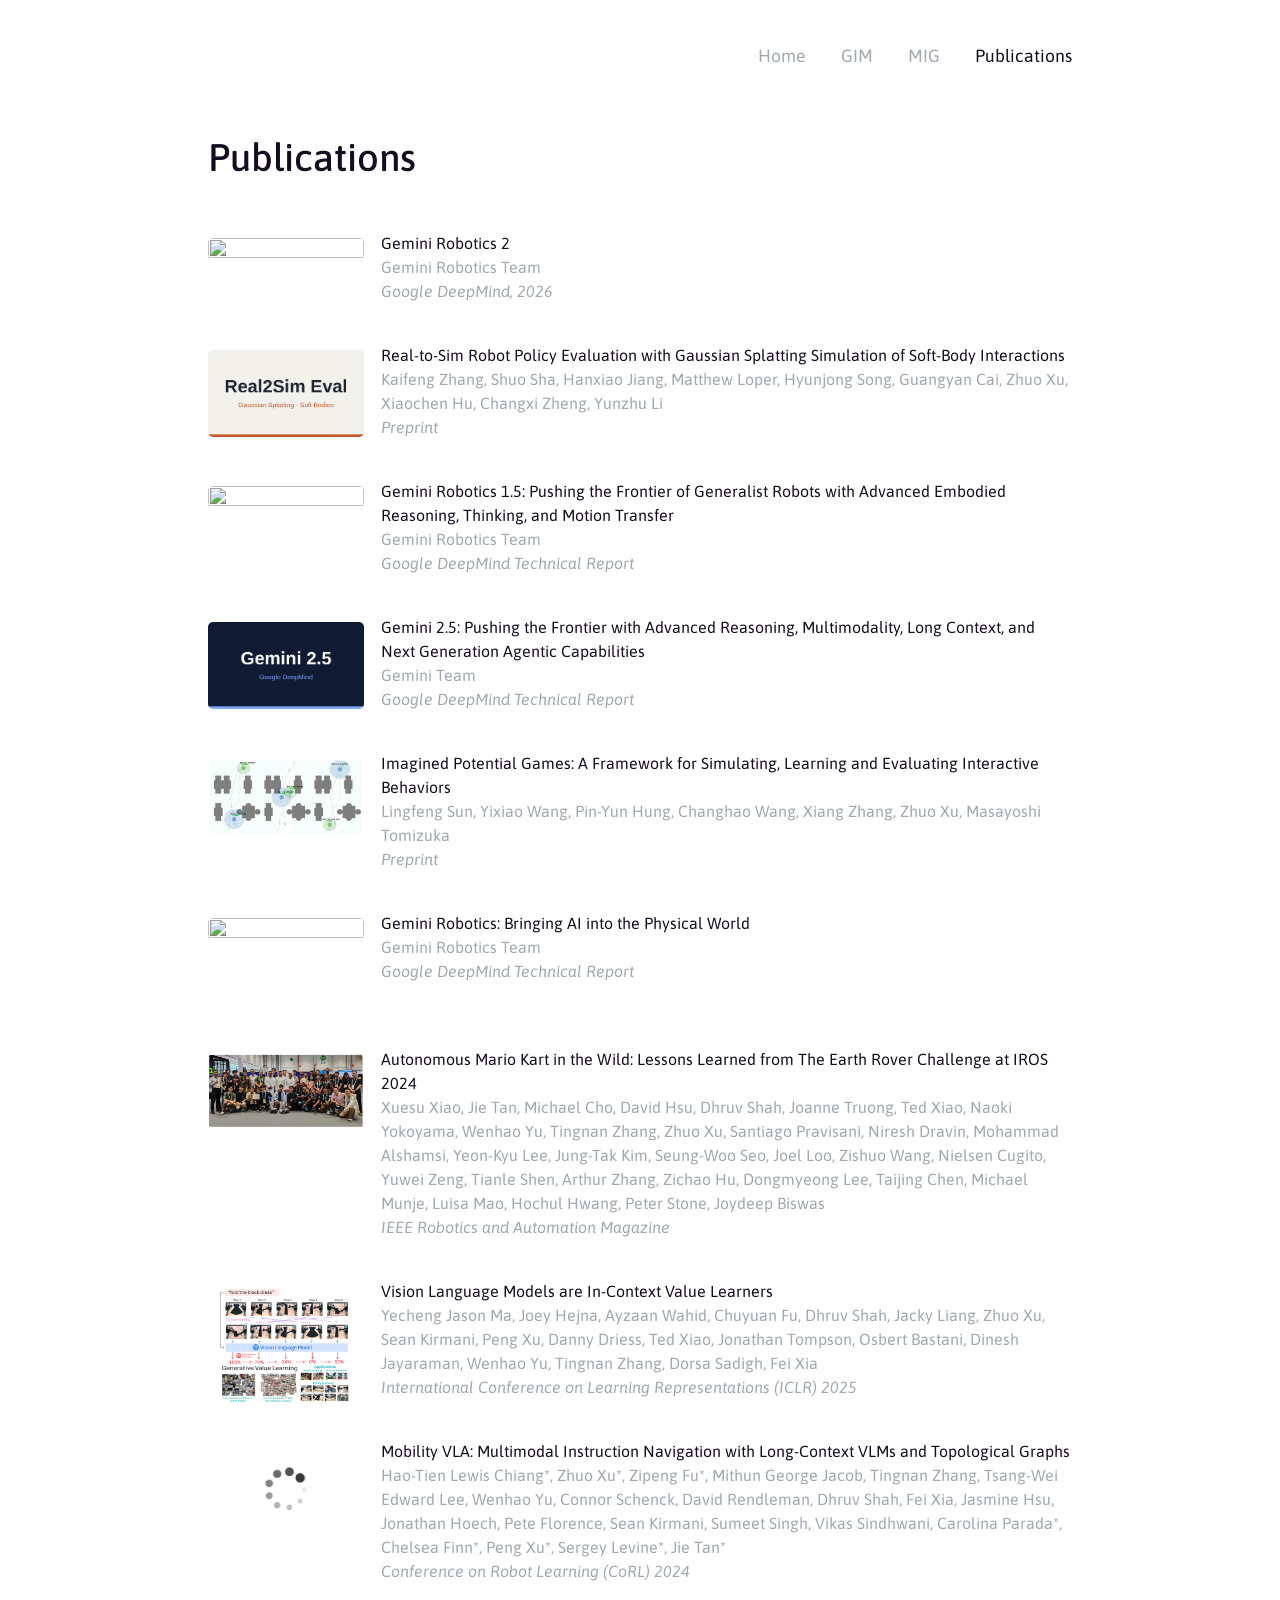
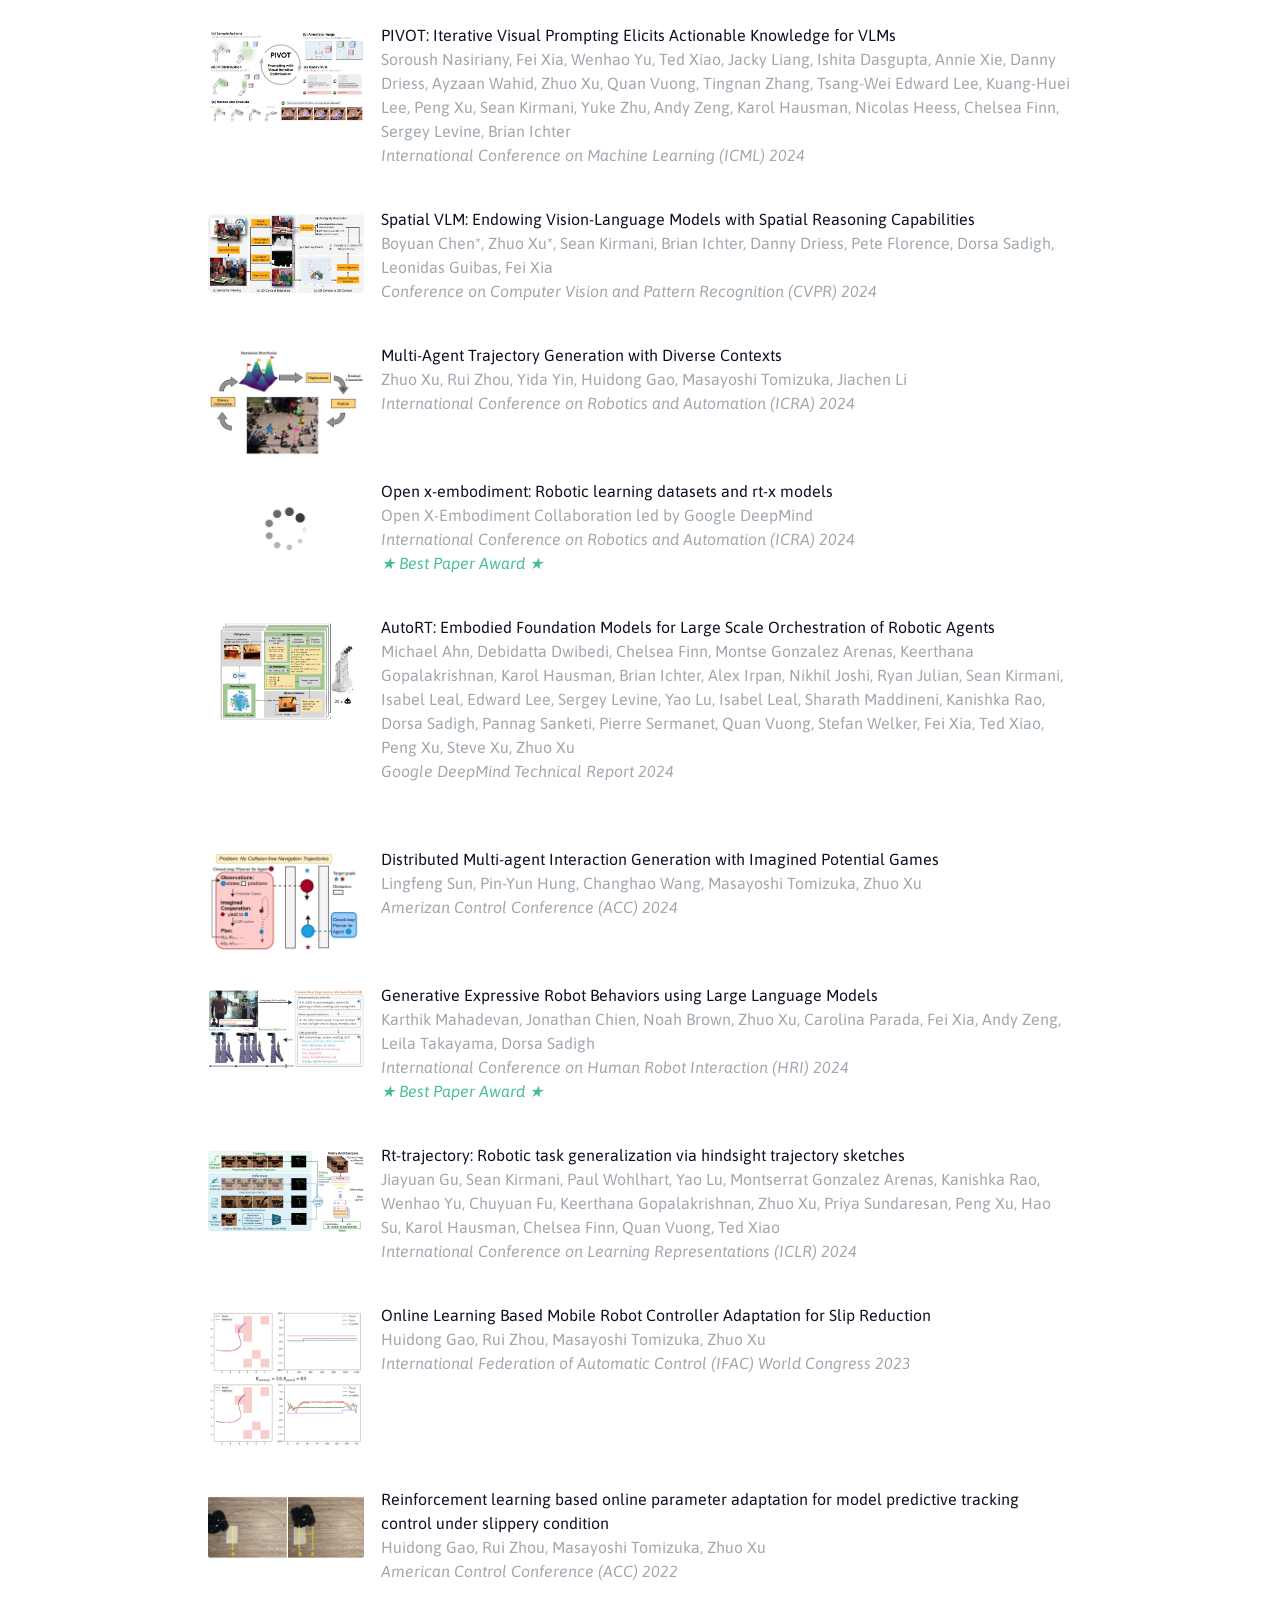
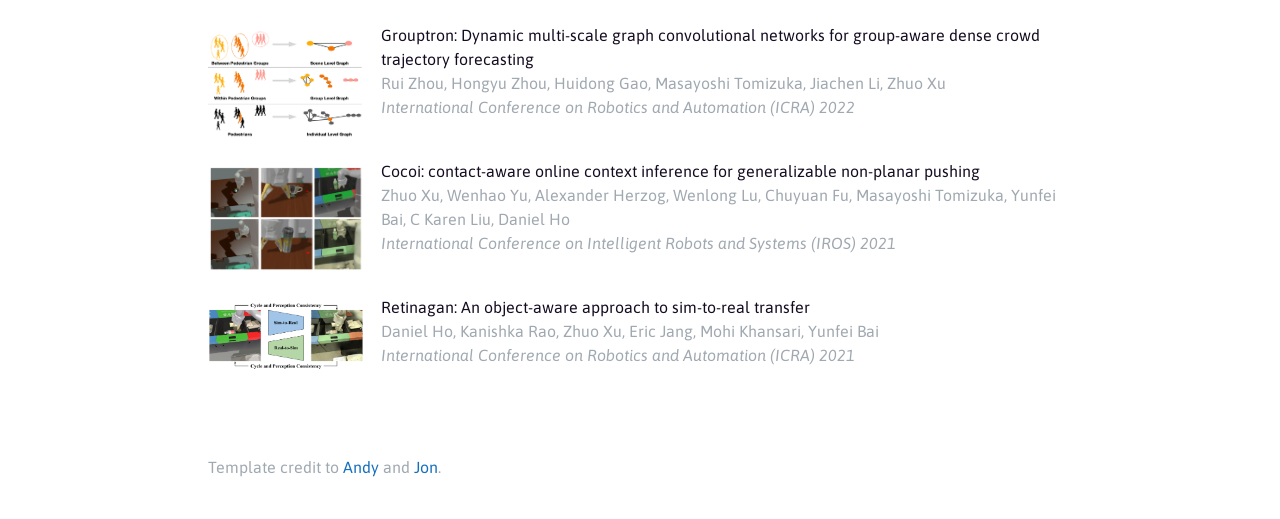
==== publications/index.html @ b54f52a4 "Move publications to own page, fix footer, reorder tabs and emails, pin hiring news Co-Authored-By: " ====
<!DOCTYPE HTML>
<html>
  <head>
    <!-- Google analytics tag (gtag.js) -->
    <script async src="https://www.googletagmanager.com/gtag/js?id=G-STGLQW4BJX"></script>
    <script>
      window.dataLayer = window.dataLayer || [];
      function gtag(){dataLayer.push(arguments);}
      gtag('js', new Date());
      gtag('config', 'G-STGLQW4BJX');
    </script>

    <!-- Title -->
    <title>Publications - Zhuo Xu</title>
    <meta charset="utf-8" />
    <meta name="viewport" content="width=1000">


    <!-- Custom Style -->
    <link rel="stylesheet" href="../style.css">

    <!-- Google Font -->
    <link rel="preconnect" href="https://fonts.googleapis.com">
    <link rel="preconnect" href="https://fonts.gstatic.com" crossorigin>
    <link href="https://fonts.googleapis.com/css2?family=Asap:ital,wght@0,100;0,200;0,300;0,400;0,500;0,600;0,700;1,100;1,200;1,300;1,400;1,500;1,600;1,700&display=swap" rel="stylesheet">
    <style>
      @import url('https://fonts.googleapis.com/css2?family=Asap:ital,wght@0,100;0,200;0,300;0,400;0,500;0,600;0,700;1,100;1,200;1,300;1,400;1,500;1,600;1,700&display=swap');
    </style>
  </head>

  <body id="body">

    <div id="main">
      <nav id="nav">
        <a href="../">Home</a>
        <a href="https://www.gimai.io/" target="_blank" rel="noopener">GIM</a>
        <a href="../mig/">MIG</a>
        <a href="../publications/" class="is-current">Publications</a>
      </nav>
      <div id="pubs-page">
      <div id="Selected Publications">
        <h1>Publications</h1>
      </div>

      <div class="list-item publication" data-category="publication">
          <a href="https://deepmind.google/models/gemini-robotics/" class="thumbnail"><img src="../images/gemini_robotics.webp" alt="" /></a>
          <div class="project-description">
            <h3><a href="https://deepmind.google/models/gemini-robotics/">Gemini Robotics 2</a></h3>
            <p>
              Gemini Robotics Team<br>
                <i>Google DeepMind, 2026</i><br>
                <br> <!-- TODO: extra spaces until I figure out the margin bug. -->
            </p>
          </div>
        </div>

      <div class="list-item publication" data-category="publication">
          <a href="https://real2sim-eval.github.io/" class="thumbnail"><img src="../images/real2sim-eval.png" alt="" /></a>
          <div class="project-description">
            <h3><a href="https://real2sim-eval.github.io/">Real-to-Sim Robot Policy Evaluation with Gaussian Splatting Simulation of Soft-Body Interactions</a></h3>
            <p>
              Kaifeng Zhang, Shuo Sha, Hanxiao Jiang, Matthew Loper, Hyunjong Song, Guangyan Cai, Zhuo Xu, Xiaochen Hu, Changxi Zheng, Yunzhu Li<br>
                <i>Preprint</i><br>
                <br> <!-- TODO: extra spaces until I figure out the margin bug. -->
            </p>
          </div>
        </div>

      <div class="list-item publication" data-category="publication">
          <a href="https://arxiv.org/abs/2510.03342" class="thumbnail"><img src="../images/gemini_robotics.webp" alt="" /></a>
          <div class="project-description">
            <h3><a href="https://arxiv.org/abs/2510.03342">Gemini Robotics 1.5: Pushing the Frontier of Generalist Robots with Advanced Embodied Reasoning, Thinking, and Motion Transfer</a></h3>
            <p>
              Gemini Robotics Team<br>
                <i>Google DeepMind Technical Report</i><br>
                <br> <!-- TODO: extra spaces until I figure out the margin bug. -->
            </p>
          </div>
        </div>

      <div class="list-item publication" data-category="publication">
          <a href="https://arxiv.org/abs/2507.06261" class="thumbnail"><img src="../images/gemini-2.5.png" alt="" /></a>
          <div class="project-description">
            <h3><a href="https://arxiv.org/abs/2507.06261">Gemini 2.5: Pushing the Frontier with Advanced Reasoning, Multimodality, Long Context, and Next Generation Agentic Capabilities</a></h3>
            <p>
              Gemini Team<br>
                <i>Google DeepMind Technical Report</i><br>
                <br> <!-- TODO: extra spaces until I figure out the margin bug. -->
            </p>
          </div>
        </div>

      <div class="list-item publication" data-category="publication">
          <a href="https://arxiv.org/abs/2411.03669" class="thumbnail"><img src="../images/ipg.png" alt="" /></a>
          <div class="project-description">
            <h3><a href="https://arxiv.org/abs/2411.03669">Imagined Potential Games: A Framework for Simulating, Learning and Evaluating Interactive Behaviors</a></h3>
            <p>
              Lingfeng Sun, Yixiao Wang, Pin-Yun Hung, Changhao Wang, Xiang Zhang, Zhuo Xu, Masayoshi Tomizuka<br>
                <i>Preprint</i><br>
                <br> <!-- TODO: extra spaces until I figure out the margin bug. -->
            </p>
          </div>
        </div>

      <div class="list-item publication" data-category="publication">
          <a href="https://deepmind.google/technologies/gemini-robotics/" class="thumbnail"><img src="../images/gemini_robotics.webp" poster="../images/loading-icon.gif" alt="" /></a>
          <div class="project-description">
            <h3><a href="https://deepmind.google/technologies/gemini-robotics/">Gemini Robotics: Bringing AI into the Physical World</a></h3>
            <p>
               Gemini Robotics Team<br>
                <i>Google DeepMind Technical Report</i><br>
                <br> <!-- TODO: extra spaces until I figure out the margin bug. -->
                <br> <!-- TODO: extra spaces until I figure out the margin bug. -->
            </p>
          </div>
        </div>

      <div class="list-item publication" data-category="publication">
          <a href="https://cs.gmu.edu/~xiao/papers/erc2024.pdf" class="thumbnail"><img src="../images/erc1.png" alt="" /></a>
          <div class="project-description">
            <h3><a href="https://cs.gmu.edu/~xiao/papers/erc2024.pdf">Autonomous Mario Kart in the Wild: Lessons Learned from The Earth Rover Challenge at IROS 2024</a></h3>
            <p>
               Xuesu Xiao, Jie Tan, Michael Cho, David Hsu, Dhruv Shah, Joanne Truong, Ted Xiao, Naoki Yokoyama, Wenhao Yu, Tingnan Zhang, Zhuo Xu, Santiago Pravisani, Niresh Dravin, Mohammad Alshamsi, Yeon-Kyu Lee, Jung-Tak Kim, Seung-Woo Seo, Joel Loo, Zishuo Wang, Nielsen Cugito, Yuwei Zeng, Tianle Shen, Arthur Zhang, Zichao Hu, Dongmyeong Lee, Taijing Chen, Michael Munje, Luisa Mao, Hochul Hwang, Peter Stone, Joydeep Biswas<br>
                <i>IEEE Robotics and Automation Magazine</i><br>
                <br> <!-- TODO: extra spaces until I figure out the margin bug. -->
            </p>
          </div>
        </div>

      <div class="list-item publication" data-category="publication">
          <a href="https://generative-value-learning.github.io/" class="thumbnail"><img src="../images/GVL.png" alt="" /></a>
          <div class="project-description">
            <h3><a href="https://generative-value-learning.github.io/">Vision Language Models are In-Context Value Learners</a></h3>
            <p>
              Yecheng Jason Ma, Joey Hejna, Ayzaan Wahid, Chuyuan Fu, Dhruv Shah, Jacky Liang, Zhuo Xu, Sean Kirmani, Peng Xu, Danny Driess, Ted Xiao, Jonathan Tompson, Osbert Bastani, Dinesh Jayaraman, Wenhao Yu, Tingnan Zhang, Dorsa Sadigh, Fei Xia<br>
                <i>International Conference on Learning Representations (ICLR) 2025</i><br>
                <br> <!-- TODO: extra spaces until I figure out the margin bug. -->
            </p>
          </div>
        </div>

      <div class="list-item publication" data-category="publication">
          <a href="https://proceedings.mlr.press/v270/xu25b.html" class="thumbnail"><video playsinline autoplay loop muted src="../images/mobility-vla-clip.mp4" poster="../images/loading-icon.gif" alt="sym" width="90%" style="padding-top:0px;padding-bottom:0px;border-radius:15px;"></video></a>
          <div class="project-description">
            <h3><a href="https://proceedings.mlr.press/v270/xu25b.html">Mobility VLA: Multimodal Instruction Navigation with Long-Context VLMs and Topological Graphs</a></h3>
            <p>
              Hao-Tien Lewis Chiang*, Zhuo Xu*, Zipeng Fu*, Mithun George Jacob, Tingnan Zhang, Tsang-Wei Edward Lee, Wenhao Yu, Connor Schenck, David Rendleman, Dhruv Shah, Fei Xia, Jasmine Hsu, Jonathan Hoech, Pete Florence, Sean Kirmani, Sumeet Singh, Vikas Sindhwani, Carolina Parada*, Chelsea Finn*, Peng Xu*, Sergey Levine*, Jie Tan*<br>
                <i>Conference on Robot Learning (CoRL) 2024</i><br>
                <br> <!-- TODO: extra spaces until I figure out the margin bug. -->
            </p>
          </div>
        </div>

      <div class="list-item publication" data-category="publication">
          <a href="https://pivot-prompt.github.io/" class="thumbnail"><img src="../images/pivot_method6.png" alt="" /></a>
          <div class="project-description">
            <h3><a href="https://pivot-prompt.github.io/">PIVOT: Iterative Visual Prompting Elicits Actionable Knowledge for VLMs</a></h3>
            <p>
              Soroush Nasiriany, Fei Xia, Wenhao Yu, Ted Xiao, Jacky Liang, Ishita Dasgupta, Annie Xie, Danny Driess, Ayzaan Wahid, Zhuo Xu, Quan Vuong, Tingnan Zhang, Tsang-Wei Edward Lee, Kuang-Huei Lee, Peng Xu, Sean Kirmani, Yuke Zhu, Andy Zeng, Karol Hausman, Nicolas Heess, Chelsea Finn, Sergey Levine, Brian Ichter<br>
                <i>International Conference on Machine Learning (ICML) 2024</i><br>
                <br> <!-- TODO: extra spaces until I figure out the margin bug. -->
            </p>
          </div>
        </div>

      <div class="list-item publication" data-category="publication">
          <a href="https://spatial-vlm.github.io/" class="thumbnail"><img src="../images/spatial_vlm.jpg" alt="" /></a>
          <div class="project-description">
            <h3><a href="https://spatial-vlm.github.io/">Spatial VLM: Endowing Vision-Language Models with Spatial Reasoning Capabilities</a></h3>
            <p>
              Boyuan Chen*, Zhuo Xu*, Sean Kirmani, Brian Ichter, Danny Driess, Pete Florence, Dorsa Sadigh, Leonidas Guibas, Fei Xia<br>
                <i>Conference on Computer Vision and Pattern Recognition (CVPR) 2024</i><br>
                <br> <!-- TODO: extra spaces until I figure out the margin bug. -->
            </p>
          </div>
        </div>
      
      <div class="list-item publication" data-category="publication">
          <a href="https://ieeexplore.ieee.org/document/10610944" class="thumbnail"><img src="../images/matrix.jpg" alt="" /></a>
          <div class="project-description">
            <h3><a href="https://ieeexplore.ieee.org/document/10610944">Multi-Agent Trajectory Generation with Diverse Contexts</a></h3>
            <p>
              Zhuo Xu, Rui Zhou, Yida Yin, Huidong Gao, Masayoshi Tomizuka, Jiachen Li<br>
                <i>International Conference on Robotics and Automation (ICRA) 2024</i><br>
                <br> <!-- TODO: extra spaces until I figure out the margin bug. -->
                <br> <!-- TODO: extra spaces until I figure out the margin bug. -->
            </p>
          </div>
        </div>

      <div class="list-item publication" data-category="publication">
          <a href="https://robotics-transformer-x.github.io/" class="thumbnail"><video playsinline autoplay loop muted src="../images/rtx-clip.mp4" poster="../images/loading-icon.gif" alt="sym" width="90%" style="padding-top:0px;padding-bottom:0px;border-radius:15px;"></video></a>
          <div class="project-description">
            <h3><a href="https://robotics-transformer-x.github.io/">Open x-embodiment: Robotic learning datasets and rt-x models</a></h3>
            <p>
              Open X-Embodiment Collaboration led by Google DeepMind<br>
                <i>International Conference on Robotics and Automation (ICRA) 2024</i><br>
                <font color="49bf9"><i>&#9733; Best Paper Award &#9733;</i></font><br>
                <br> <!-- TODO: extra spaces until I figure out the margin bug. -->
            </p>
          </div>
        </div>


      <div class="list-item publication" data-category="publication">
          <a href="https://auto-rt.github.io/" class="thumbnail"><img src="../images/autort.png" alt="" /></a>
          <div class="project-description">
            <h3><a href="https://auto-rt.github.io/">AutoRT: Embodied Foundation Models for Large Scale Orchestration of Robotic Agents</a></h3>
            <p>
              Michael Ahn, Debidatta Dwibedi, Chelsea Finn, Montse Gonzalez Arenas, Keerthana Gopalakrishnan, Karol Hausman, Brian Ichter, Alex Irpan, Nikhil Joshi, Ryan Julian, Sean Kirmani, Isabel Leal, Edward Lee, Sergey Levine, Yao Lu, Isabel Leal, Sharath Maddineni, Kanishka Rao, Dorsa Sadigh, Pannag Sanketi, Pierre Sermanet, Quan Vuong, Stefan Welker, Fei Xia, Ted Xiao, Peng Xu, Steve Xu, Zhuo Xu<br>
                <i>Google DeepMind Technical Report 2024</i><br>
                <br> <!-- TODO: extra spaces until I figure out the margin bug. -->
                <br> <!-- TODO: extra spaces until I figure out the margin bug. -->
            </p>
          </div>
        </div>

      <div class="list-item publication" data-category="publication">
          <a href="https://sites.google.com/berkeley.edu/distributed-interaction/" class="thumbnail"><img src="../images/TrajOpt_Abstract.png" alt="" /></a>
          <div class="project-description">
            <h3><a href="https://sites.google.com/berkeley.edu/distributed-interaction/">Distributed Multi-agent Interaction Generation with Imagined Potential Games</a></h3>
            <p>
              Lingfeng Sun, Pin-Yun Hung, Changhao Wang, Masayoshi Tomizuka, Zhuo Xu<br>
                <i>Amerizan Control Conference (ACC) 2024</i><br>
                <br> <!-- TODO: extra spaces until I figure out the margin bug. -->
                <br> <!-- TODO: extra spaces until I figure out the margin bug. -->
            </p>
          </div>
        </div>
  
      <div class="list-item publication" data-category="publication">
          <a href="https://generative-expressive-motion.github.io/" class="thumbnail"><img src="../images/hri_generative_small.jpg" alt="" /></a>
          <div class="project-description">
            <h3><a href="https://generative-expressive-motion.github.io/">Generative Expressive Robot Behaviors using Large Language Models</a></h3>
            <p>
              Karthik Mahadevan, Jonathan Chien, Noah Brown, Zhuo Xu, Carolina Parada, Fei Xia, Andy Zeng, Leila Takayama, Dorsa Sadigh<br>
                <i>International Conference on Human Robot Interaction (HRI) 2024</i><br>
                <font color="49bf9"><i>&#9733; Best Paper Award &#9733;</i></font><br>
                <br> <!-- TODO: extra spaces until I figure out the margin bug. -->
            </p>
          </div>
        </div>
    
      <div class="list-item publication" data-category="publication">
          <a href="https://rt-trajectory.github.io/" class="thumbnail"><img src="../images/rt_traj_small.jpg" alt="" /></a>
          <div class="project-description">
            <h3><a href="https://rt-trajectory.github.io/">Rt-trajectory: Robotic task generalization via hindsight trajectory sketches</a></h3>
            <p>
              Jiayuan Gu, Sean Kirmani, Paul Wohlhart, Yao Lu, Montserrat Gonzalez Arenas, Kanishka Rao, Wenhao Yu, Chuyuan Fu, Keerthana Gopalakrishnan, Zhuo Xu, Priya Sundaresan, Peng Xu, Hao Su, Karol Hausman, Chelsea Finn, Quan Vuong, Ted Xiao<br>
                <i>International Conference on Learning Representations (ICLR) 2024</i><br>
                <br> <!-- TODO: extra spaces until I figure out the margin bug. -->
            </p>
          </div>
        </div>
    
      <div class="list-item publication" data-category="publication">
          <a href="https://www.sciencedirect.com/science/article/pii/S2405896323021778" class="thumbnail"><img src="../images/mona_ifac.png" alt="" /></a>
          <div class="project-description">
            <h3><a href="https://www.sciencedirect.com/science/article/pii/S2405896323021778">Online Learning Based Mobile Robot Controller Adaptation for Slip Reduction</a></h3>
            <p>
              Huidong Gao, Rui Zhou, Masayoshi Tomizuka, Zhuo Xu<br>
                <i>International Federation of Automatic Control (IFAC) World Congress 2023</i><br>
                <br> <!-- TODO: extra spaces until I figure out the margin bug. -->
                <br> <!-- TODO: extra spaces until I figure out the margin bug. -->
                <br> <!-- TODO: extra spaces until I figure out the margin bug. -->
                <br> <!-- TODO: extra spaces until I figure out the margin bug. -->
            </p>
          </div>
        </div>
    
      <div class="list-item publication" data-category="publication">
          <a href="https://ieeexplore.ieee.org/abstract/document/9867368/" class="thumbnail"><img src="../images/mona_acc.png" alt="" /></a>
          <div class="project-description">
            <h3><a href="https://ieeexplore.ieee.org/abstract/document/9867368/">Reinforcement learning based online parameter adaptation for model predictive tracking control under slippery condition</a></h3>
            <p>
              Huidong Gao, Rui Zhou, Masayoshi Tomizuka, Zhuo Xu<br>
                <i>American Control Conference (ACC) 2022</i><br>
                <br> <!-- TODO: extra spaces until I figure out the margin bug. -->
            </p>
          </div>
        </div>
    
      <div class="list-item publication" data-category="publication">
          <a href="https://ieeexplore.ieee.org/abstract/document/9811585/" class="thumbnail"><img src="../images/grouptron.png" alt="" /></a>
          <div class="project-description">
            <h3><a href="https://ieeexplore.ieee.org/abstract/document/9811585/">Grouptron: Dynamic multi-scale graph convolutional networks for group-aware dense crowd trajectory forecasting</a></h3>
            <p>
              Rui Zhou, Hongyu Zhou, Huidong Gao, Masayoshi Tomizuka, Jiachen Li, Zhuo Xu<br>
                <i>International Conference on Robotics and Automation (ICRA) 2022</i><br>
                <br> <!-- TODO: extra spaces until I figure out the margin bug. -->
            </p>
          </div>
        </div>
    
      <div class="list-item publication" data-category="publication">
          <a href="https://context-inference.github.io/" class="thumbnail"><img src="../images/cocoi.png" alt="" /></a>
          <div class="project-description">
            <h3><a href="https://context-inference.github.io/">Cocoi: contact-aware online context inference for generalizable non-planar pushing</a></h3>
            <p>
              Zhuo Xu, Wenhao Yu, Alexander Herzog, Wenlong Lu, Chuyuan Fu, Masayoshi Tomizuka, Yunfei Bai, C Karen Liu, Daniel Ho<br>
                <i>International Conference on Intelligent Robots and Systems (IROS) 2021</i><br>
                <br> <!-- TODO: extra spaces until I figure out the margin bug. -->
            </p>
          </div>
        </div>
    
      <div class="list-item publication" data-category="publication">
          <a href="https://retinagan.github.io/" class="thumbnail"><img src="../images/retinagan.png" alt="" /></a>
          <div class="project-description">
            <h3><a href="https://retinagan.github.io/">Retinagan: An object-aware approach to sim-to-real transfer</a></h3>
            <p>
              Daniel Ho, Kanishka Rao, Zhuo Xu, Eric Jang, Mohi Khansari, Yunfei Bai<br>
                <i>International Conference on Robotics and Automation (ICRA) 2021</i><br>
                <br> <!-- TODO: extra spaces until I figure out the margin bug. -->
            </p>
          </div>
        </div>

      </div>

      <div id="site-footer">
        Template credit to <a href="https://andyzeng.github.io/">Andy</a> and <a href="https://jonbarron.info/">Jon</a>.
      </div>
    </div>
  </body>
</html>
---- style.css ----
/* CSS Reset: http://meyerweb.com/eric/tools/css/reset */

html, body, div, span, applet, object, iframe,
h1, h2, h3, h4, h5, h6, p, blockquote, pre,
a, abbr, acronym, address, big, cite, code,
del, dfn, em, img, ins, kbd, q, s, samp,
small, strike, strong, sub, sup, tt, var,
b, u, i, center,
dl, dt, dd, ol, ul, li,
fieldset, form, label, legend,
table, caption, tbody, tfoot, thead, tr, th, td,
article, aside, canvas, details, embed, 
figure, figcaption, footer, header, hgroup, 
menu, nav, output, ruby, section, summary,
time, mark, audio, video {
  margin: 0;
  padding: 0;
  border: 0;
  font-size: 100%;
  font: inherit;
  vertical-align: baseline;
}
/* HTML5 display-role reset for older browsers */
article, aside, details, figcaption, figure, 
footer, header, hgroup, menu, nav, section {
  display: block;
}
body {
  line-height: 1;
}
ol, ul {
  list-style: none;
}
blockquote, q {
  quotes: none;
}
blockquote:before, blockquote:after,
q:before, q:after {
  content: '';
  content: none;
}
table {
  border-collapse: collapse;
  border-spacing: 0;
}

/**************************************************/

#body{
  font-family: 'Asap', roboto, sans-serif;
  font-size: 1em;
  line-height: 1.5em;
  color: #150c21;
}

#main {
  width: 54em;
  margin: 0px auto;
  position: relative;
  min-height: 100vh;
}

a {
  text-decoration: none;
  color: rgb(20, 110, 190);
}

a:hover {
  text-decoration: none;
  border-bottom: 1px solid rgb(20, 110, 190);
}

i {
  font-style: italic;
}

b {
  font-weight: 700;
}

h1 {
  font-size: 2.4em;
  line-height: 3em;
  font-weight: 500;
}

/**************************************************/
/* Top navigation tabs. */

#nav {
  display: flex;
  justify-content: flex-end;
  gap: 2em;
  padding-top: 2.5em;
  font-size: 1.1em;
}

#nav a {
  color: #a0a8b0;
}

#nav a:hover,
#nav a.is-current {
  color: #150c21;
  border-bottom: none;
}

/**************************************************/
/* Profile image and description. */

#intro {
  padding-top: 3em;
  display: flex;
}

#intro-text {
  width: 40em;
  float: left;
}

#intro-image {
  margin: 2em 0 0 2em;
  width: 12em;
  height: 12em;
  float: left;
  overflow: hidden;
  border-radius: 1em;
}

#intro-image img {
  width: 12em;
}

/**************************************************/
/* Section buttons. */

#menu {
  display: flex;
}

.menu-item {
  float: left;
  margin-right: 2em;
}

h2 {
  font-size: 1.5em;
  line-height: 2.4em;
  margin-top: 0.5em;
}

.selected h2 {
  color: #150c21;
}

.button {
  display: inline-block;
  cursor: pointer;
  border: none;
  background: none;
  color: #a0a8b0;
  font-size: 1.6em;
  line-height: 2.4em;
  margin-top: 0.5em;
  margin-right: 1em;
  float: left;
  padding: 0;
}

.button:hover {
  color: #150c21;
}

.button:active,
.button.is-checked {
  color: #150c21;
}

.button-group:after {
  content: '';
  display: block;
  clear: both;
}

/**************************************************/
/* Isotope grid list of items. */

.grid {
  padding-bottom: 6em;
}

/* clear fix */
.grid:after {
  content: '';
  display: block;
  clear: both;
}

.description {
  margin-bottom: 1em;
}

.list-item {
  width: 100%;
  line-height: 1em;
  margin-top: 1em;
}

.list-item.news {
  line-height: 1.4em;
  margin-top: 0.6em;
}

.list-item p.date {
  display: inline-block;
  width: 3em;
  color: #a0a8b0;
}

/**************************************************/
/* Gallery of 3 preview videos. */

.previews {
  display: grid;
  grid-template-columns: repeat(3, 1fr);
  gap: 10px;
  grid-auto-rows: minmax(100px, auto);
  height: 12.5em;
}

.previews video {
  border-radius: 5px;
}

.previews a:hover {
  border: none;
}

.preview1 {
  grid-column: 1;
  width: 100%;
}
.preview2 {
  grid-column: 2;
  width: 100%;
}
.preview3 {
  grid-column: 3;
  width: 100%;
}

/**************************************************/
/* Buttons for showing more or less highlights. */

.toggle-button {
  margin-top: 2em;
}

.toggle-button a {
  color: #a0a8b0;
}

.toggle-button a:hover {
  color: rgb(20, 110, 190);
}

/**************************************************/
/* Publication details (thumbnail media, title, and description). */

.thumbnail {
/*  width: 21%;*/
  width: 18%;
  float: left;
  margin-right: 2%;
}

.thumbnail:hover {
  border-bottom: none;
}

.thumbnail img {
  margin-top: 0.4em;
  border-radius: 5px;
  width: 100%;
  height: 100%;
}

.thumbnail video {
  margin-top: 0.4em;
  border-radius: 5px;
  width: 100%;
  height: 100%;
}

h3 {
  font-size: 1em;
  line-height: 1.5em;
}

h3 a {
  color: #150c21;
}

h3 a:hover {
  color: rgb(20, 110, 190);
}

.publication {
  margin-bottom: 0.5em;
}

.publication::after {
  content: '';
  display: block;
  clear: both;
}

.publication p {
  font-size: 1em;
  line-height: 1.5em;
  color: #a0a8b0;
}

.project-description {
  width: 80%;
  float: left;
}

/**************************************************/
/* Subtle footer at the bottom of the page. */

#site-footer {
  clear: both;
  color: #a0a8b0;
  line-height: 2.5em;
  padding: 3em 0 2em;
}

.more-link {
  margin-top: 1.5em;
}

#pubs-page {
  padding-top: 2em;
}

.pinned {
  display: inline-block;
  font-size: 0.8em;
  line-height: 1.5em;
  padding: 0 0.5em;
  margin-right: 0.3em;
  border-radius: 0.3em;
  background: #d93025;
  color: #ffffff;
  font-weight: 600;
  vertical-align: 0.1em;
}

.pinned-item {
  font-weight: 600;
}
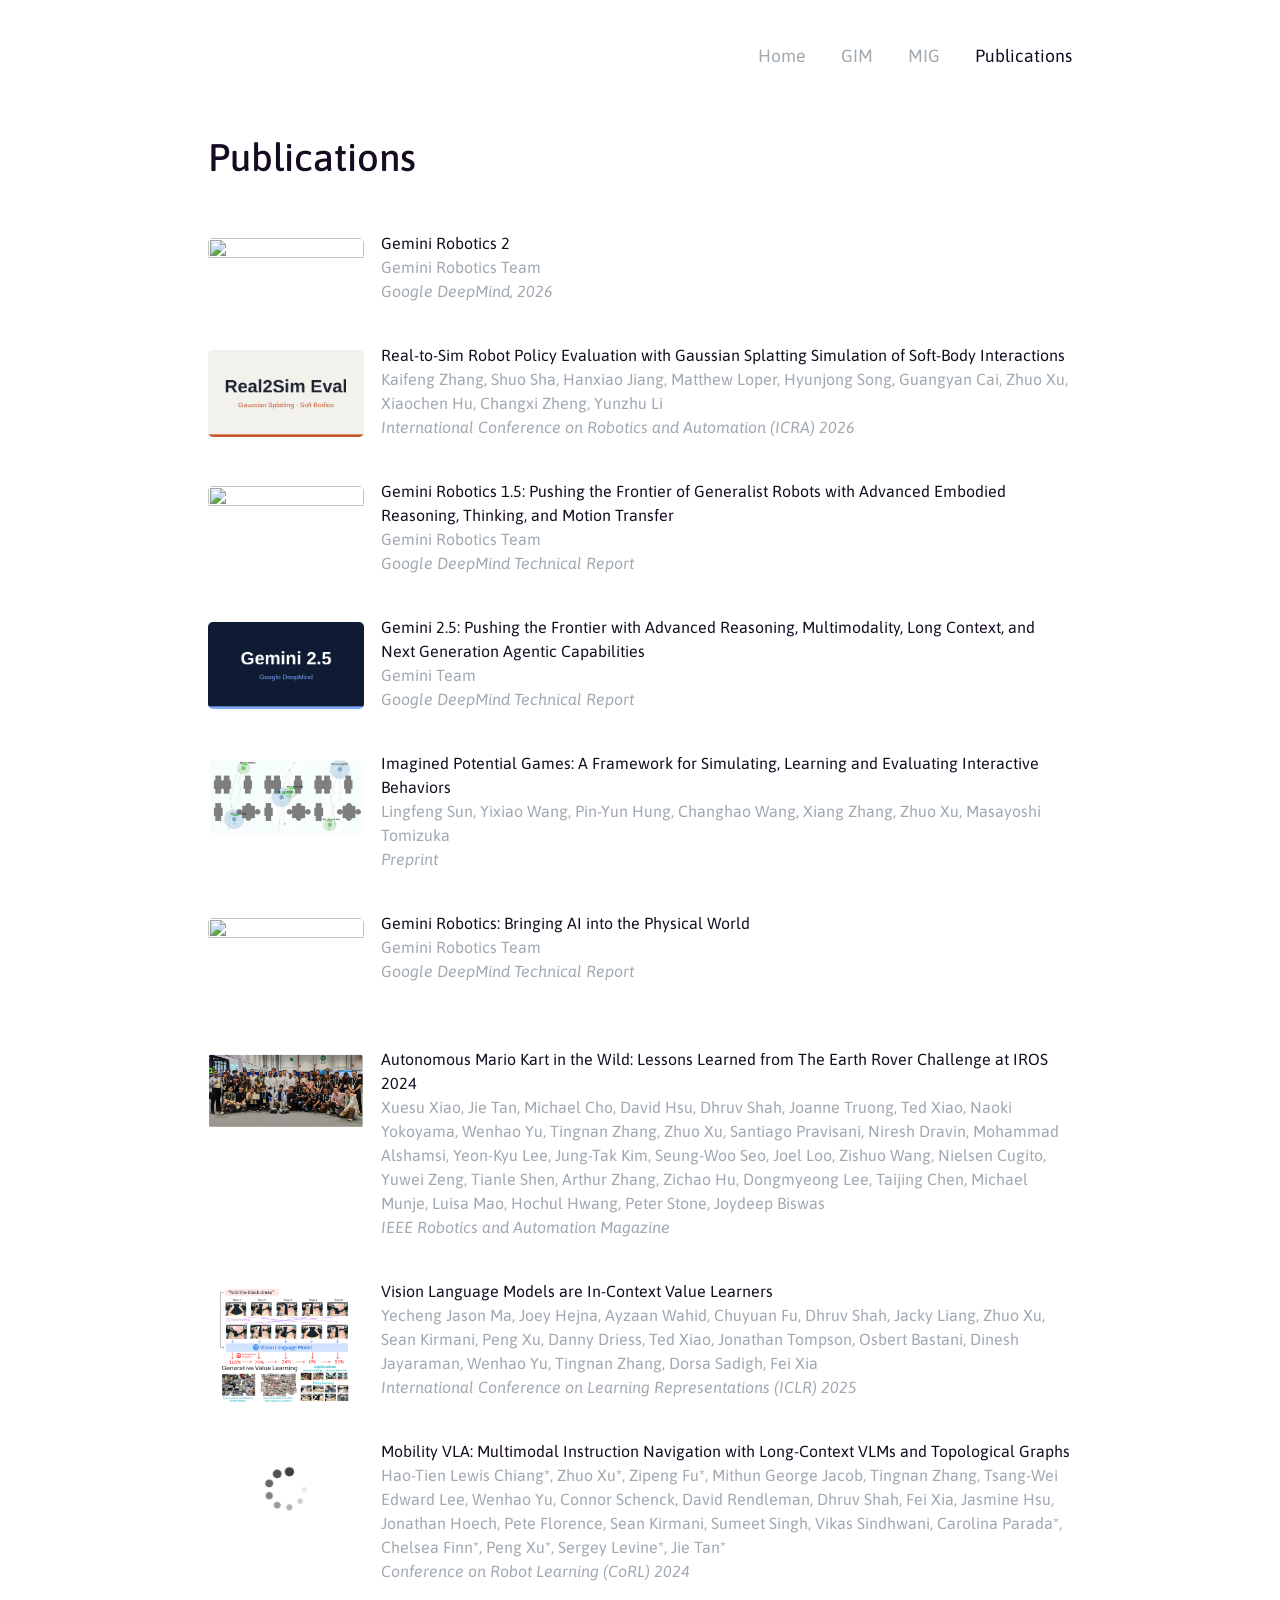
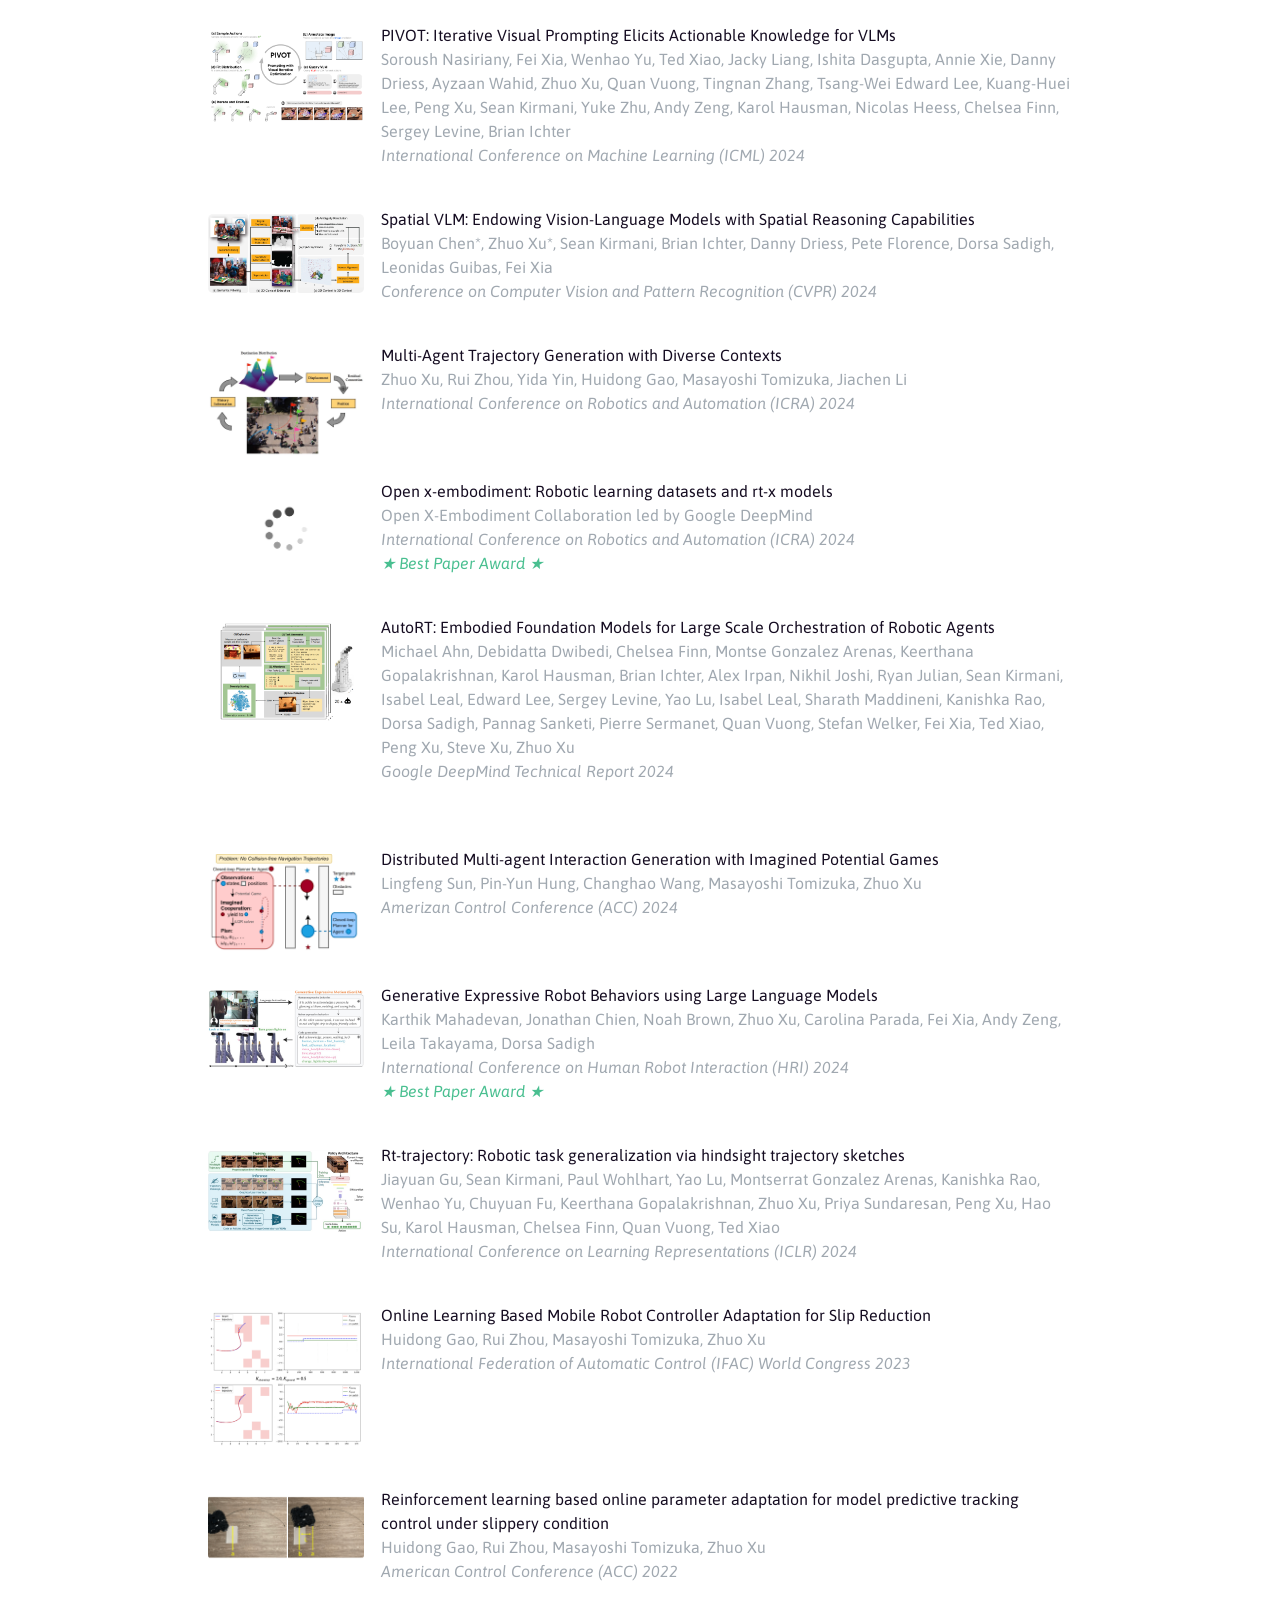
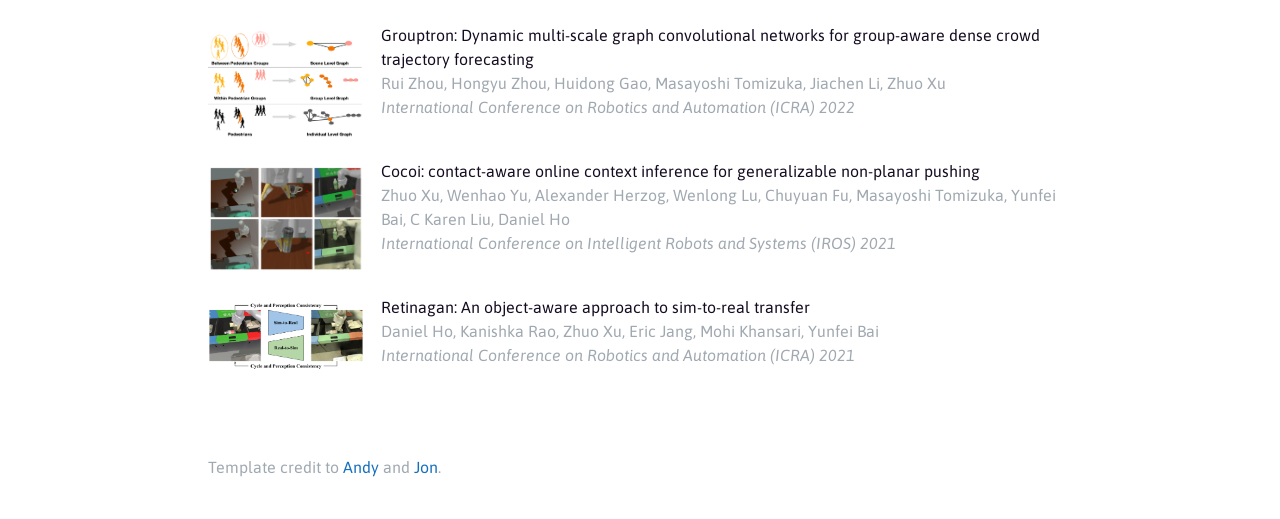
==== commit aa32403f: "ICRA 2026 venue for Real-to-Sim, Top badge, redate WBCD/ERC news, remove publications link Co-Author" ====
--- a/publications/index.html
+++ b/publications/index.html
@@ -60,7 +60,7 @@
             <h3><a href="https://real2sim-eval.github.io/">Real-to-Sim Robot Policy Evaluation with Gaussian Splatting Simulation of Soft-Body Interactions</a></h3>
             <p>
               Kaifeng Zhang, Shuo Sha, Hanxiao Jiang, Matthew Loper, Hyunjong Song, Guangyan Cai, Zhuo Xu, Xiaochen Hu, Changxi Zheng, Yunzhu Li<br>
-                <i>Preprint</i><br>
+                <i>International Conference on Robotics and Automation (ICRA) 2026</i><br>
                 <br> <!-- TODO: extra spaces until I figure out the margin bug. -->
             </p>
           </div>
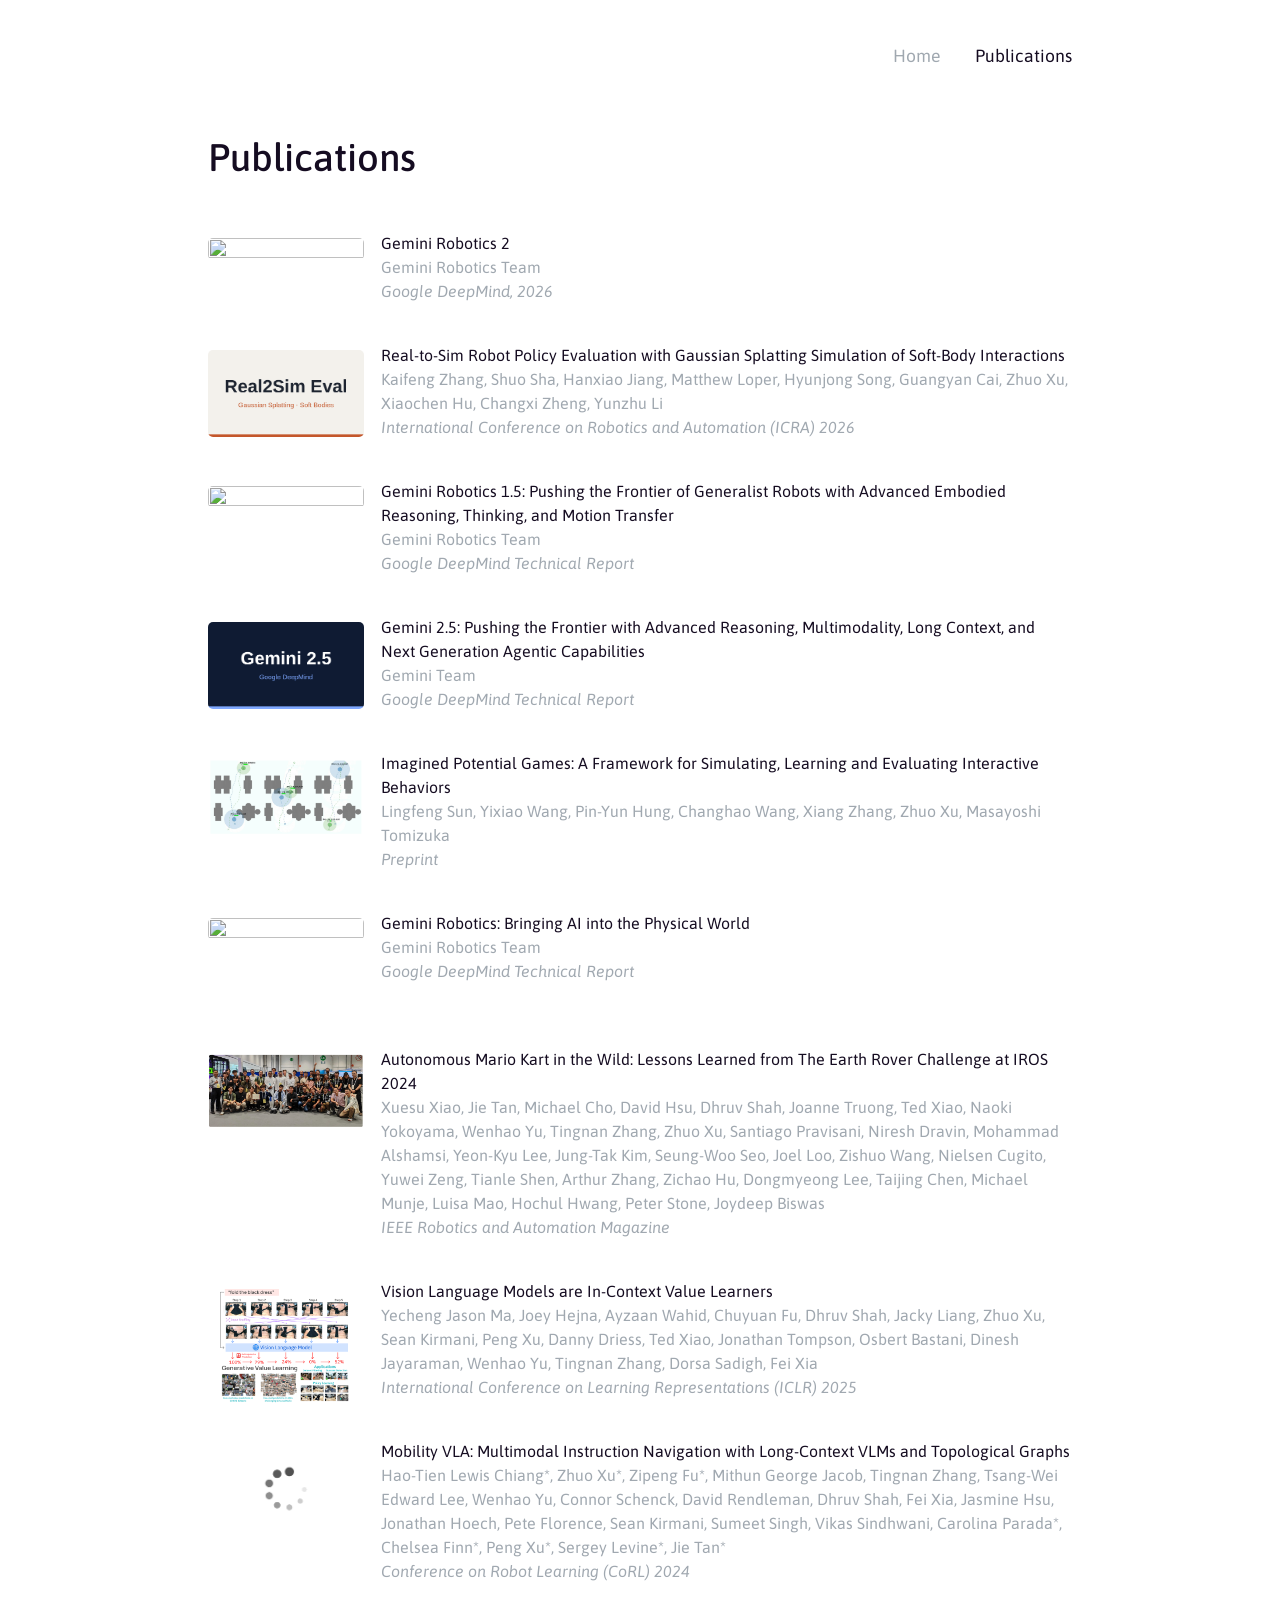
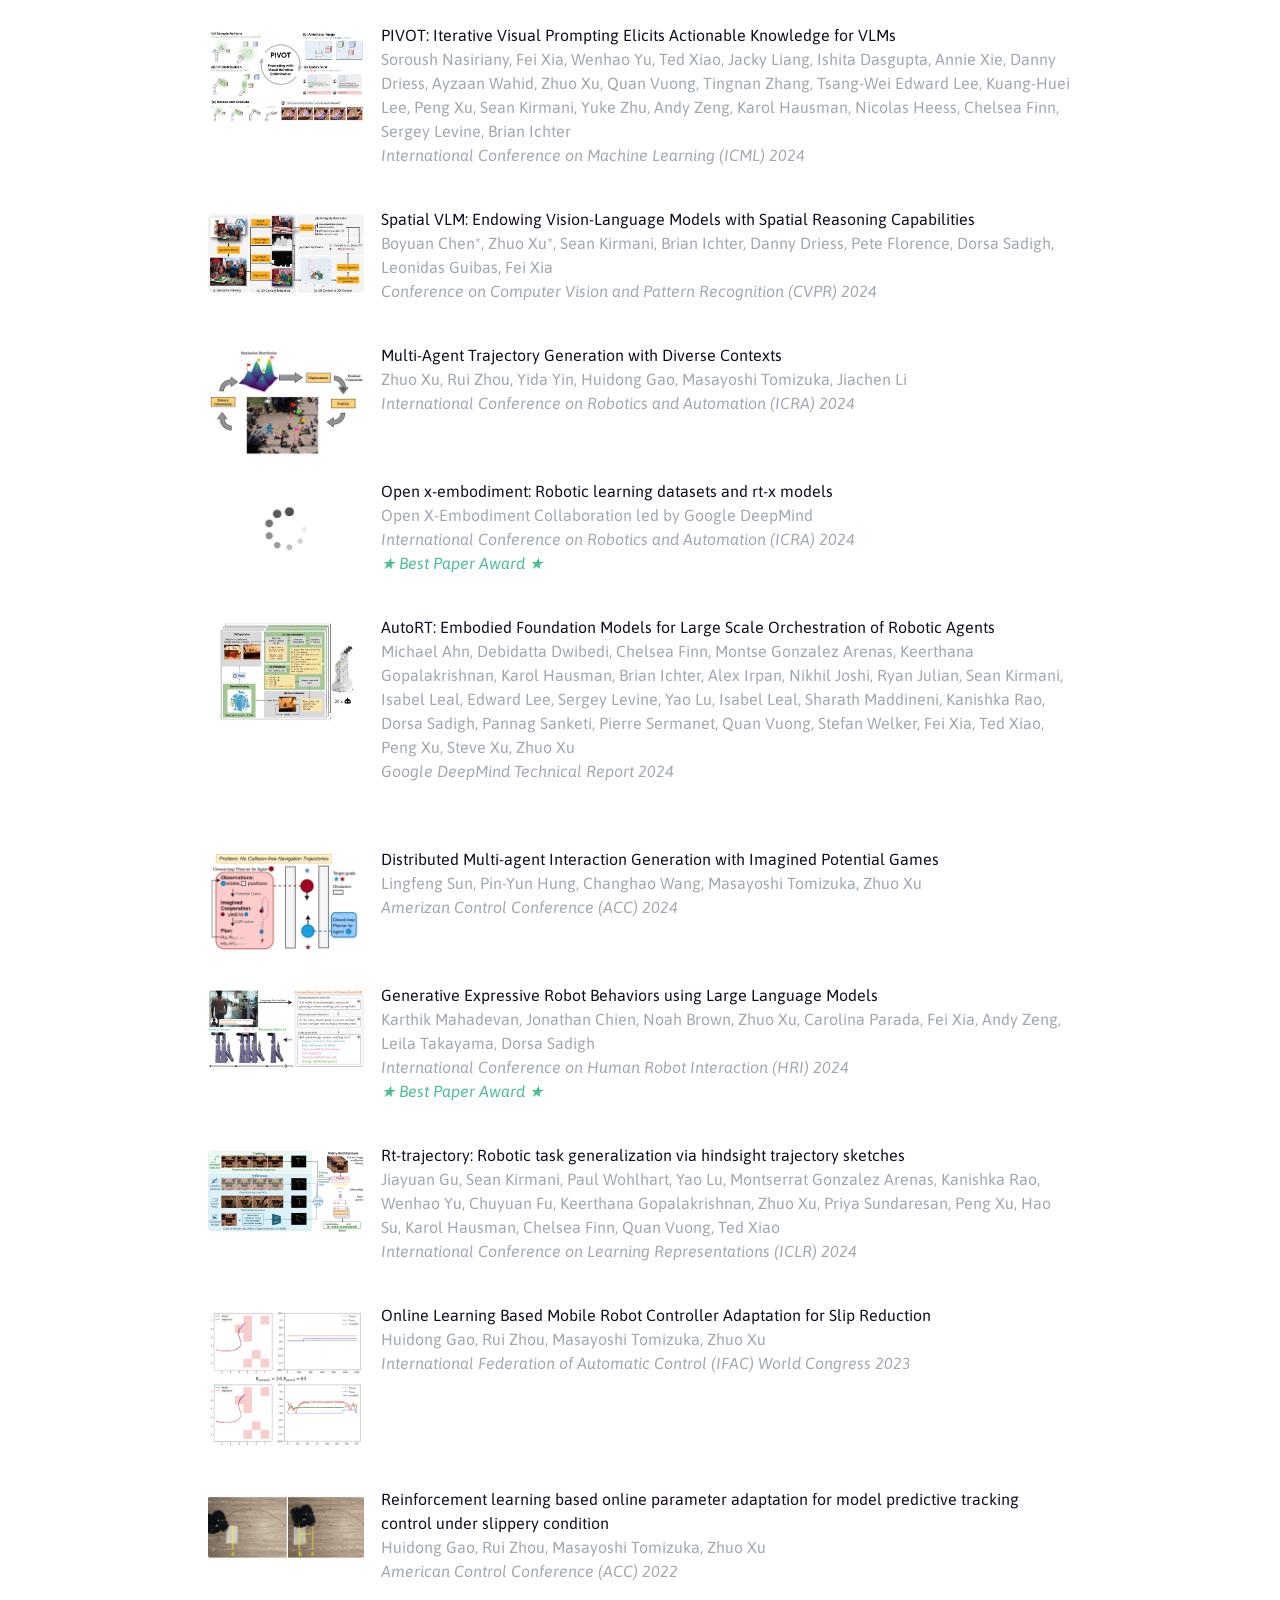
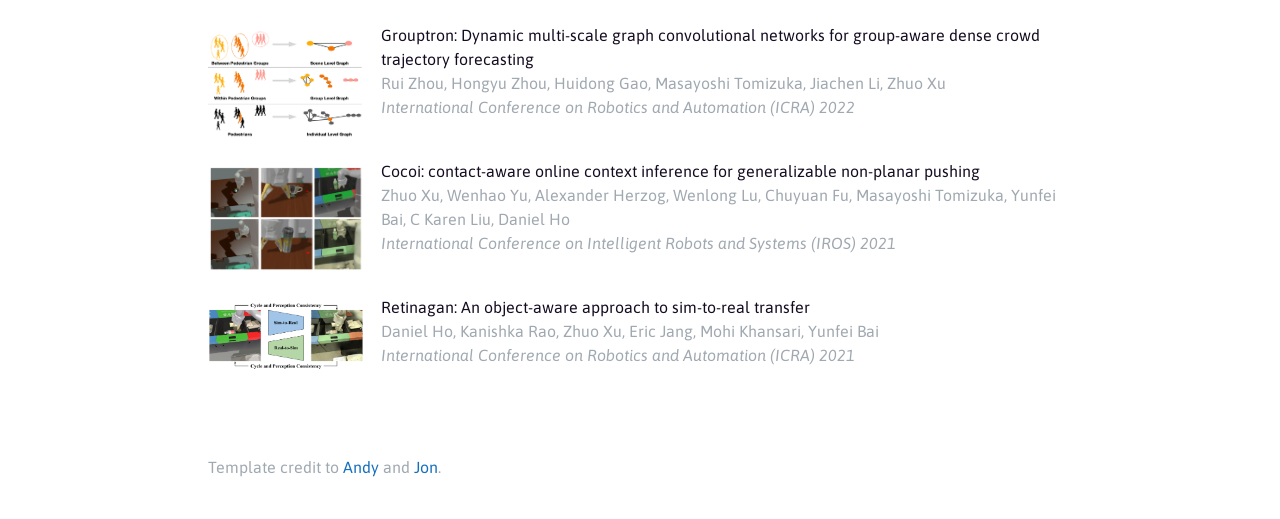
==== commit 635dfc29: "Stealth mode: hide GIM and UT Austin/MIG info Full version saved in tag full-version-2026-10-27.  Co" ====
--- a/publications/index.html
+++ b/publications/index.html
@@ -33,8 +33,6 @@
     <div id="main">
       <nav id="nav">
         <a href="../">Home</a>
-        <a href="https://www.gimai.io/" target="_blank" rel="noopener">GIM</a>
-        <a href="../mig/">MIG</a>
         <a href="../publications/" class="is-current">Publications</a>
       </nav>
       <div id="pubs-page">
